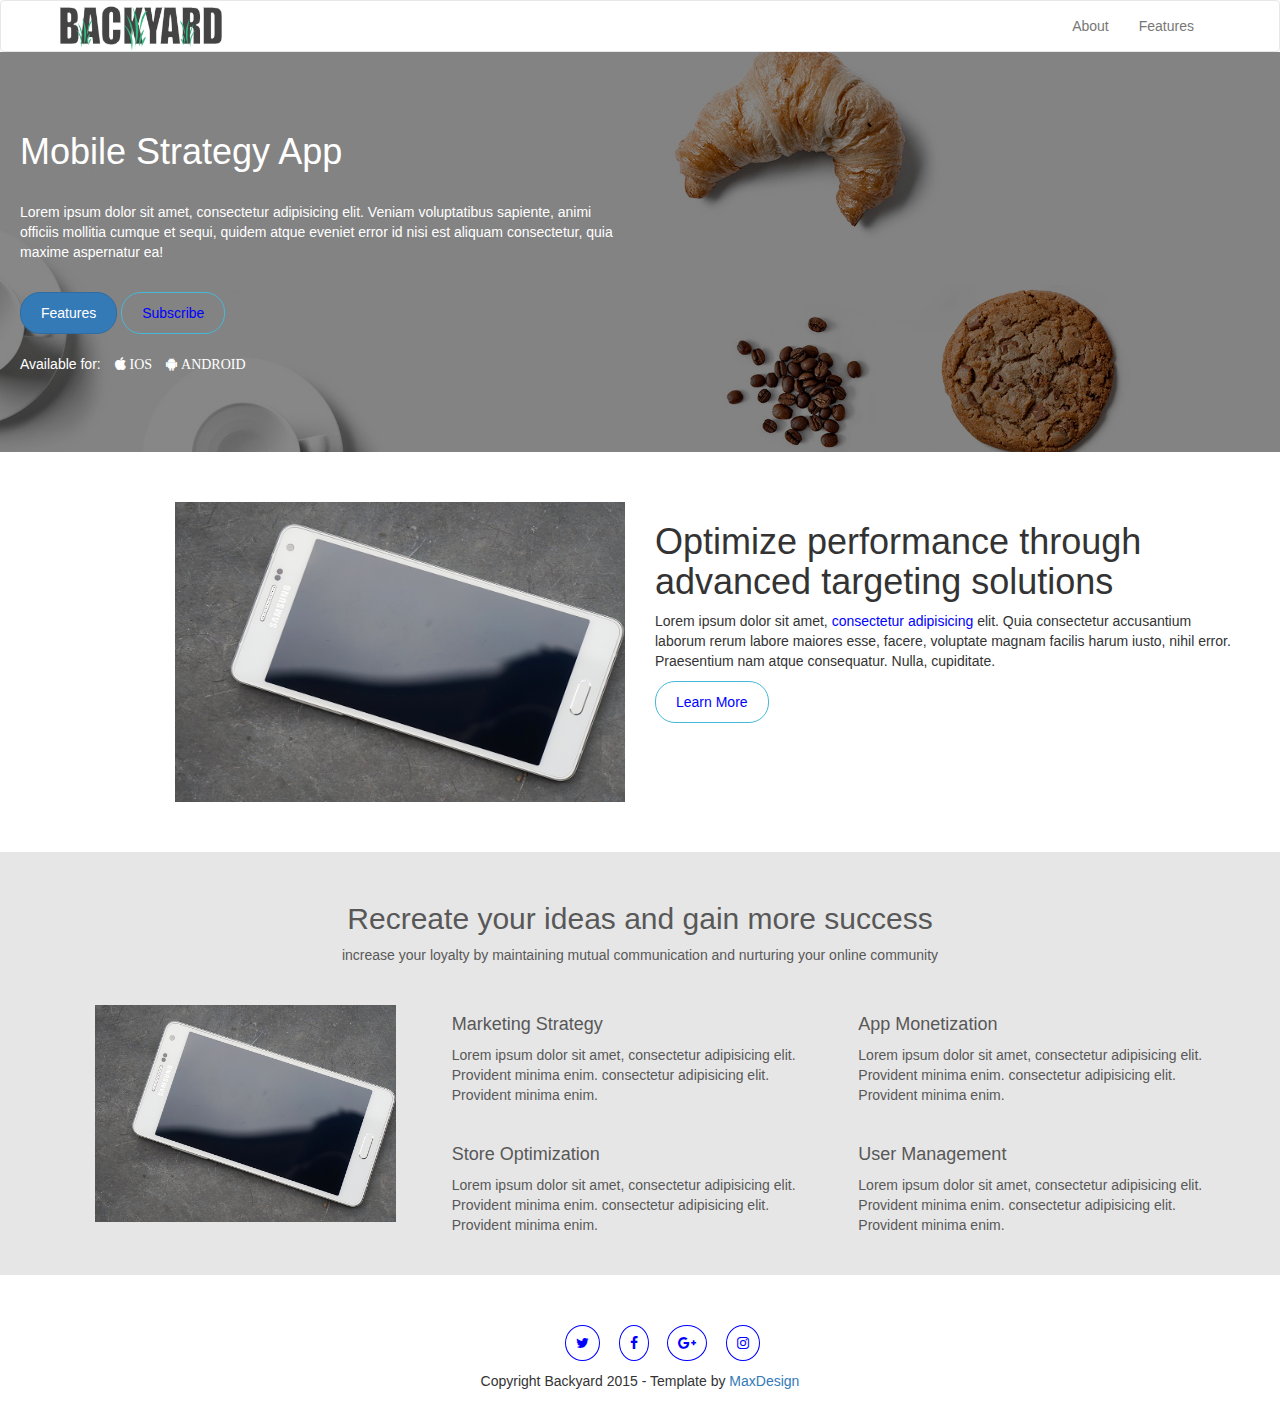
==== app.html @ 4ab03387 "Ejercicio Backyard" ====
<!DOCTYPE html>
<html>
<head>

<!-- /.website title -->
<title>Backyard App Landing Page</title>
<meta http-equiv="Content-Type" content="text/html; charset=UTF-8"/>
<meta name="viewport" content="width=device-width, initial-scale=1, maximum-scale=1, user-scalable=no">
<link rel="stylesheet" href="http://code.ionicframework.com/ionicons/2.0.1/css/ionicons.min.css">
<link rel="stylesheet" href="http://fonts.googleapis.com/css?family=Lato:100,300,400,700,900,100italic,300italic,400italic,700italic,900italic" />
<link href="css/main.css" rel="stylesheet" media="screen">
<link rel="stylesheet" href="https://maxcdn.bootstrapcdn.com/bootstrap/3.3.6/css/bootstrap.min.css">
<link rel="stylesheet" href="https://maxcdn.bootstrapcdn.com/font-awesome/4.6.3/css/font-awesome.min.css">
<link rel="stylesheet" href="css/main.css">

</head>
  
<body>
  <header>
    <nav class="navbar navbar-default">
      <div class="container">
    <!-- Brand and toggle get grouped for better mobile display -->
        <div class="navbar-header">
          <button type="button" class="navbar-toggle collapsed" data-toggle="collapse" data-target="#bs-example-navbar-collapse-1" aria-expanded="false">
            <span class="sr-only">Toggle navigation</span>
            <span class="icon-bar"></span>
            <span class="icon-bar"></span>
            <span class="icon-bar"></span>
          </button>
           <img src="images/logo2.png" width="170" height="50" class="logo">
        </div>
    <!-- Collect the nav links, forms, and other content for toggling -->
        <div class="collapse navbar-collapse" id="bs-example-navbar-collapse-1">
          <ul class="nav navbar-nav navbar-right">
            <li>
              <a href="#">About</a>
            </li>
            <li>
              <a href="#">Features</a></li>
          </ul>
       </div>
      </div>
    </nav>
  </header>
  <section class="banner">
    <div class="container">
      <div class="row">
        <div class="col-md-6 info">
          <h1>Mobile Strategy App</h1>
          <p>Lorem ipsum dolor sit amet, consectetur adipisicing elit. Veniam voluptatibus sapiente, animi officiis mollitia cumque et sequi, quidem atque eveniet error id nisi est aliquam consectetur, quia maxime aspernatur ea!</p>
          <div class="btn-container">
            <div class="btn btn-primary">Features</div>
            <div class="btn btn-info">Subscribe</div>
          </div>
          <div class="available">Available for:
            <i class="fa fa-apple" aria-hidden="true"> IOS</i>
            <i class="fa fa-android" aria-hidden="true"> ANDROID</i>
          </div>       
        </div>
      </div>
    </div>
  </section>
  <section>
    <div class="container optimize">
      <div class="row">
        <div class="col-md-6">
          <div class="celular">
            <img src="images/2.jpg" width="450" height="300">
          </div>
        </div>
        <div class="col-md-6 info2">
          <h1>Optimize performance through advanced targeting solutions</h1>
          <p>Lorem ipsum dolor sit amet, <span class="blue"> consectetur adipisicing </span>elit. Quia consectetur accusantium laborum rerum labore maiores esse, facere, voluptate magnam facilis harum iusto, nihil error. Praesentium nam atque consequatur. Nulla, cupiditate.</p>
          <div class="btn-container">
            <div class="btn btn-info">Learn More</div>
          </div>
        </div>
      </div>
    </div>
  </section>
    <section class="recreate">
      <div class="container">
        <div class="row">
          <div class="col-md-12 text-center">
            <h2>Recreate your ideas and gain more success</h2>
            <p>increase your loyalty by maintaining mutual communication and nurturing your online community</p>
          </div>
        </div>
        <div class="row">
          <div class="col-md-4">
            <img src="images/2.jpg" class="imagen">
          </div>
          <div class="col-md-4 esp">
            <h4>Marketing Strategy</h4>
            <p>Lorem ipsum dolor sit amet, consectetur adipisicing elit. Provident minima enim. consectetur adipisicing elit. Provident minima enim.</p>
            <br>
            <h4>Store Optimization</h4>
            <p>Lorem ipsum dolor sit amet, consectetur adipisicing elit. Provident minima enim. consectetur adipisicing elit. Provident minima enim.</p>
          </div>
          <div class="col-md-4 esp">
            <h4>App Monetization</h4>
            <p>Lorem ipsum dolor sit amet, consectetur adipisicing elit. Provident minima enim. consectetur adipisicing elit. Provident minima enim.</p>
            <br>
            <h4>User Management</h4>
            <p>Lorem ipsum dolor sit amet, consectetur adipisicing elit. Provident minima enim. consectetur adipisicing elit. Provident minima enim.</p>
          </div>
        </div>
      </div>
    </section>
  <footer>
    <div class="container text-center">
      <div class="row">
        <div class="col-md-12">
          <nav class="navfoot">
            <ul>
              <li>
                <div class=""><i class="fa fa-twitter" aria-hidden="true"></i></div>
              </li>
              <li>
                <div class=""><i class="fa fa-facebook" aria-hidden="true"></i></div>
              </li>
              <li>
                <div class=""><i class="fa fa-google-plus" aria-hidden="true"></i></div>
              </li>
              <li>
                <div class=""><i class="fa fa-instagram" aria-hidden="true"></i></div>
              </li>
            </ul>
          </nav>
          <p>Copyright Backyard 2015 - Template by <a href="#">MaxDesign</a></p>
        </div>
      </div>
    </div>
  </footer>
  <script src="js/jquery.js"></script>
  <script src="js/bootstrap.min.js"></script>
</body>
</html>


 <!--escribe tu código HTML aquí -->
---- css/main.css ----
/*@mixin enlace($bckg,$pdg,$clr){
	background-color:$bckg;
	padding:$pdg;
	color:$clr;
}
@mixin cuadro{
	border:1px solid #888C8C;
	text-align:center;
	padding:10px;
	margin-bottom:10px;
	height:230px;
}
@mixin blog{
			background-color: $grey-claro;
			padding:10px;
			text-align: left;
			font-size: 10px;
			img{
				padding:5px;
				height: 60px;
				background-color:white;
			}
}*/
/*header*/
.navbar-default {
  background-color: white; }

.logo {
  margin-left: 40px; }

.navbar-right {
  margin-right: 40px; }

/*banner*/
.banner {
  background-image: url(../images/1920x665-1.jpg);
  background-size: cover;
  position: relative;
  height: 400px;
  width: 100%;
  margin-top: -20px; }

.banner::before {
  width: 100%;
  height: 100%;
  position: absolute;
  background-color: rgba(0, 0, 0, 0.47);
  display: block;
  content: ""; }

.info {
  padding: 60px 20px;
  color: white; }
  .info p {
    padding: 20px 0px; }

.btn {
  border-radius: 20px;
  padding: 10px 20px; }

.btn-info {
  background-color: transparent;
  border-color: 1px solid blue;
  color: blue; }

.available {
  padding-top: 20px; }

.fa {
  margin-left: 10px; }

/*optimize*/
.optimize, .recreate, footer {
  margin-top: 50px; }

.celular {
  text-align: right; }

.blue {
  color: blue; }

.info2 {
  padding-right: 40px; }

/*recreate*/
.recreate {
  background-color: #E6E6E6;
  padding: 30px;
  color: #585858; }

.esp {
  margin-top: 30px; }

.imagen {
  margin: 30px 0px 0px 50px;
  width: 80%; }

/*footer*/
.navfoot ul {
  display: inline-block; }
.navfoot li {
  display: inline-block;
  margin-right: 5px;
  line-height: 1; }
.navfoot .fa {
  color: blue;
  padding: 10px;
  border: 1px solid blue;
  border-radius: 100%; }

/* Responsive }*/
@media screen and (max-width: 667px) {
  .container {
    width: 100%; }

  .img {
    width: 100%; }

  .col-md-3, .col-md-4, .col-md-5, .col-md-6, .col-md-7, .col-md-8, .col-md-9, .col-md-10, .col-md-11, .col-md-12 {
    width: 100%; }

  .gray:hover {
    background-color: whitesmoke;
    border: none; } }
@media (min-width: 668px) and (max-width: 1024px) {
  .container {
    width: 100%; }

  .img {
    width: 100%; } }
@media (min-width: 1025px) and (max-width: 1600px) {
  .container {
    width: 100%; } }

/*# sourceMappingURL=main.css.map */
---- css/main.css ----
/*@mixin enlace($bckg,$pdg,$clr){
	background-color:$bckg;
	padding:$pdg;
	color:$clr;
}
@mixin cuadro{
	border:1px solid #888C8C;
	text-align:center;
	padding:10px;
	margin-bottom:10px;
	height:230px;
}
@mixin blog{
			background-color: $grey-claro;
			padding:10px;
			text-align: left;
			font-size: 10px;
			img{
				padding:5px;
				height: 60px;
				background-color:white;
			}
}*/
/*header*/
.navbar-default {
  background-color: white; }

.logo {
  margin-left: 40px; }

.navbar-right {
  margin-right: 40px; }

/*banner*/
.banner {
  background-image: url(../images/1920x665-1.jpg);
  background-size: cover;
  position: relative;
  height: 400px;
  width: 100%;
  margin-top: -20px; }

.banner::before {
  width: 100%;
  height: 100%;
  position: absolute;
  background-color: rgba(0, 0, 0, 0.47);
  display: block;
  content: ""; }

.info {
  padding: 60px 20px;
  color: white; }
  .info p {
    padding: 20px 0px; }

.btn {
  border-radius: 20px;
  padding: 10px 20px; }

.btn-info {
  background-color: transparent;
  border-color: 1px solid blue;
  color: blue; }

.available {
  padding-top: 20px; }

.fa {
  margin-left: 10px; }

/*optimize*/
.optimize, .recreate, footer {
  margin-top: 50px; }

.celular {
  text-align: right; }

.blue {
  color: blue; }

.info2 {
  padding-right: 40px; }

/*recreate*/
.recreate {
  background-color: #E6E6E6;
  padding: 30px;
  color: #585858; }

.esp {
  margin-top: 30px; }

.imagen {
  margin: 30px 0px 0px 50px;
  width: 80%; }

/*footer*/
.navfoot ul {
  display: inline-block; }
.navfoot li {
  display: inline-block;
  margin-right: 5px;
  line-height: 1; }
.navfoot .fa {
  color: blue;
  padding: 10px;
  border: 1px solid blue;
  border-radius: 100%; }

/* Responsive }*/
@media screen and (max-width: 667px) {
  .container {
    width: 100%; }

  .img {
    width: 100%; }

  .col-md-3, .col-md-4, .col-md-5, .col-md-6, .col-md-7, .col-md-8, .col-md-9, .col-md-10, .col-md-11, .col-md-12 {
    width: 100%; }

  .gray:hover {
    background-color: whitesmoke;
    border: none; } }
@media (min-width: 668px) and (max-width: 1024px) {
  .container {
    width: 100%; }

  .img {
    width: 100%; } }
@media (min-width: 1025px) and (max-width: 1600px) {
  .container {
    width: 100%; } }

/*# sourceMappingURL=main.css.map */
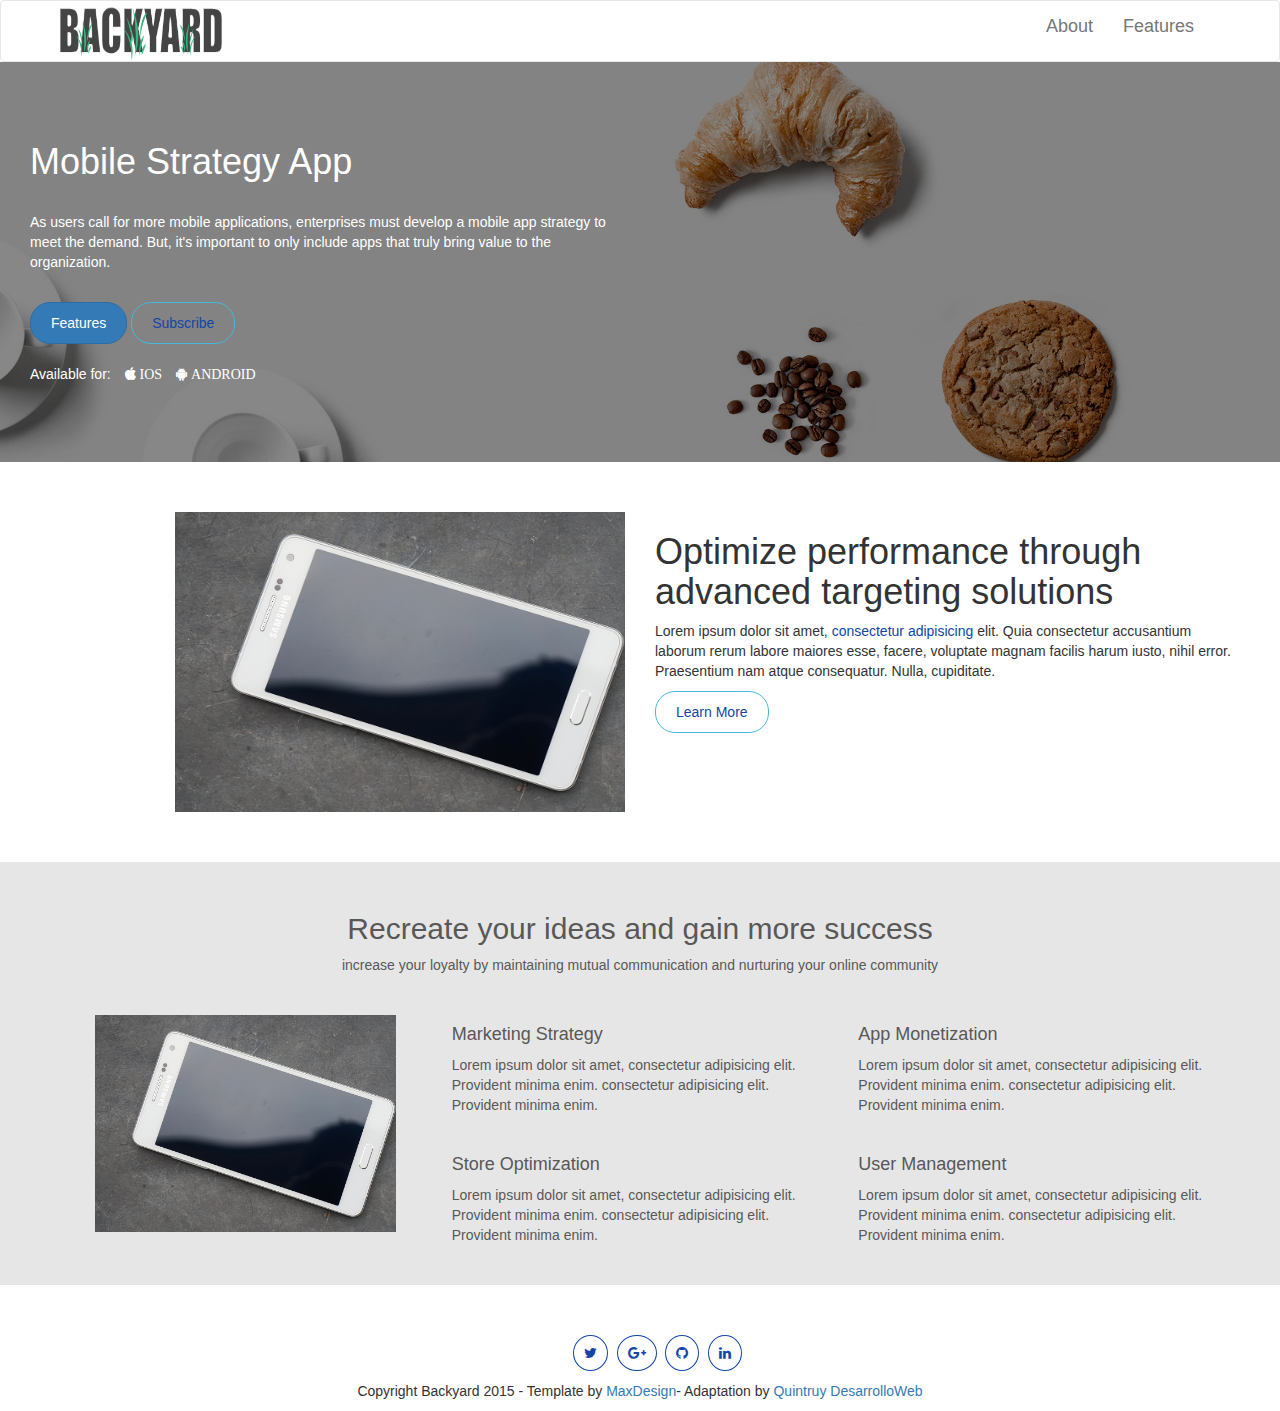
==== commit 6442fccd: "nuevos cambios" ====
--- a/app.html
+++ b/app.html
@@ -27,7 +27,7 @@
             <span class="icon-bar"></span>
             <span class="icon-bar"></span>
           </button>
-           <img src="images/logo2.png" width="170" height="50" class="logo">
+           <img src="images/logo2.png" width="170" height="60" class="logo">
         </div>
     <!-- Collect the nav links, forms, and other content for toggling -->
         <div class="collapse navbar-collapse" id="bs-example-navbar-collapse-1">
@@ -47,7 +47,7 @@
       <div class="row">
         <div class="col-md-6 info">
           <h1>Mobile Strategy App</h1>
-          <p>Lorem ipsum dolor sit amet, consectetur adipisicing elit. Veniam voluptatibus sapiente, animi officiis mollitia cumque et sequi, quidem atque eveniet error id nisi est aliquam consectetur, quia maxime aspernatur ea!</p>
+          <p>As users call for more mobile applications, enterprises must develop a mobile app strategy to meet the demand. But, it's important to only include apps that truly bring value to the organization.</p>
           <div class="btn-container">
             <div class="btn btn-primary">Features</div>
             <div class="btn btn-info">Subscribe</div>
@@ -114,20 +114,32 @@
           <nav class="navfoot">
             <ul>
               <li>
-                <div class=""><i class="fa fa-twitter" aria-hidden="true"></i></div>
+                <div>
+                  <a href="https://twitter.com/ladorytos" target="blank"><i class="fa fa-twitter" aria-hidden="true"></i>
+                  </a>
+                </div>
               </li>
               <li>
-                <div class=""><i class="fa fa-facebook" aria-hidden="true"></i></div>
+                <div>
+                  <a href="https://plus.google.com/u/0/107614058519804728020" target="blank"><i class="fa fa-google-plus" aria-hidden="true"></i>
+                  </a>
+                </div>
               </li>
               <li>
-                <div class=""><i class="fa fa-google-plus" aria-hidden="true"></i></div>
+                <div>
+                  <a href="https://github.com/ladorytos" target="blank"><i class="fa fa-github" aria-hidden="true"></i>
+                  </a>
+                </div>
               </li>
               <li>
-                <div class=""><i class="fa fa-instagram" aria-hidden="true"></i></div>
+                <div>
+                  <a href="https://www.linkedin.com/in/doris-valeska-angulo-ortega-599742125" target="blank"><i class="fa fa-linkedin" aria-hidden="true"></i></i>
+                  </a>
+                </div>
               </li>
             </ul>
           </nav>
-          <p>Copyright Backyard 2015 - Template by <a href="#">MaxDesign</a></p>
+          <p>Copyright Backyard 2015 - Template by <a href="#">MaxDesign</a>- Adaptation by <a href="https://twitter.com/ladorytos"" target="blank">Quintruy DesarrolloWeb</a></p> 
         </div>
       </div>
     </div>
--- a/css/main.css
+++ b/css/main.css
@@ -29,7 +29,8 @@
   margin-left: 40px; }
 
 .navbar-right {
-  margin-right: 40px; }
+  margin-right: 40px;
+  font-size: 18px; }
 
 /*banner*/
 .banner {
@@ -49,8 +50,9 @@
   content: ""; }
 
 .info {
+  margin-left: 10px;
   padding: 60px 20px;
-  color: white; }
+  color: #FFFFFF; }
   .info p {
     padding: 20px 0px; }
 
@@ -60,14 +62,15 @@
 
 .btn-info {
   background-color: transparent;
-  border-color: 1px solid blue;
-  color: blue; }
+  border-color: 1px solid #1345A9;
+  color: #1345A9; }
 
 .available {
   padding-top: 20px; }
-
-.fa {
-  margin-left: 10px; }
+  .available .fa {
+    margin-left: 10px; }
+  .available .fa:hover {
+    color: #1345A9; }
 
 /*optimize*/
 .optimize, .recreate, footer {
@@ -77,7 +80,7 @@
   text-align: right; }
 
 .blue {
-  color: blue; }
+  color: #1345A9; }
 
 .info2 {
   padding-right: 40px; }
@@ -103,10 +106,12 @@
   margin-right: 5px;
   line-height: 1; }
 .navfoot .fa {
-  color: blue;
+  color: #1345A9;
   padding: 10px;
-  border: 1px solid blue;
+  border: 1px solid #1345A9;
   border-radius: 100%; }
+.navfoot .fa:hover {
+  color: #2AA9D2; }
 
 /* Responsive }*/
 @media screen and (max-width: 667px) {
--- a/css/main.css
+++ b/css/main.css
@@ -29,7 +29,8 @@
   margin-left: 40px; }
 
 .navbar-right {
-  margin-right: 40px; }
+  margin-right: 40px;
+  font-size: 18px; }
 
 /*banner*/
 .banner {
@@ -49,8 +50,9 @@
   content: ""; }
 
 .info {
+  margin-left: 10px;
   padding: 60px 20px;
-  color: white; }
+  color: #FFFFFF; }
   .info p {
     padding: 20px 0px; }
 
@@ -60,14 +62,15 @@
 
 .btn-info {
   background-color: transparent;
-  border-color: 1px solid blue;
-  color: blue; }
+  border-color: 1px solid #1345A9;
+  color: #1345A9; }
 
 .available {
   padding-top: 20px; }
-
-.fa {
-  margin-left: 10px; }
+  .available .fa {
+    margin-left: 10px; }
+  .available .fa:hover {
+    color: #1345A9; }
 
 /*optimize*/
 .optimize, .recreate, footer {
@@ -77,7 +80,7 @@
   text-align: right; }
 
 .blue {
-  color: blue; }
+  color: #1345A9; }
 
 .info2 {
   padding-right: 40px; }
@@ -103,10 +106,12 @@
   margin-right: 5px;
   line-height: 1; }
 .navfoot .fa {
-  color: blue;
+  color: #1345A9;
   padding: 10px;
-  border: 1px solid blue;
+  border: 1px solid #1345A9;
   border-radius: 100%; }
+.navfoot .fa:hover {
+  color: #2AA9D2; }
 
 /* Responsive }*/
 @media screen and (max-width: 667px) {
